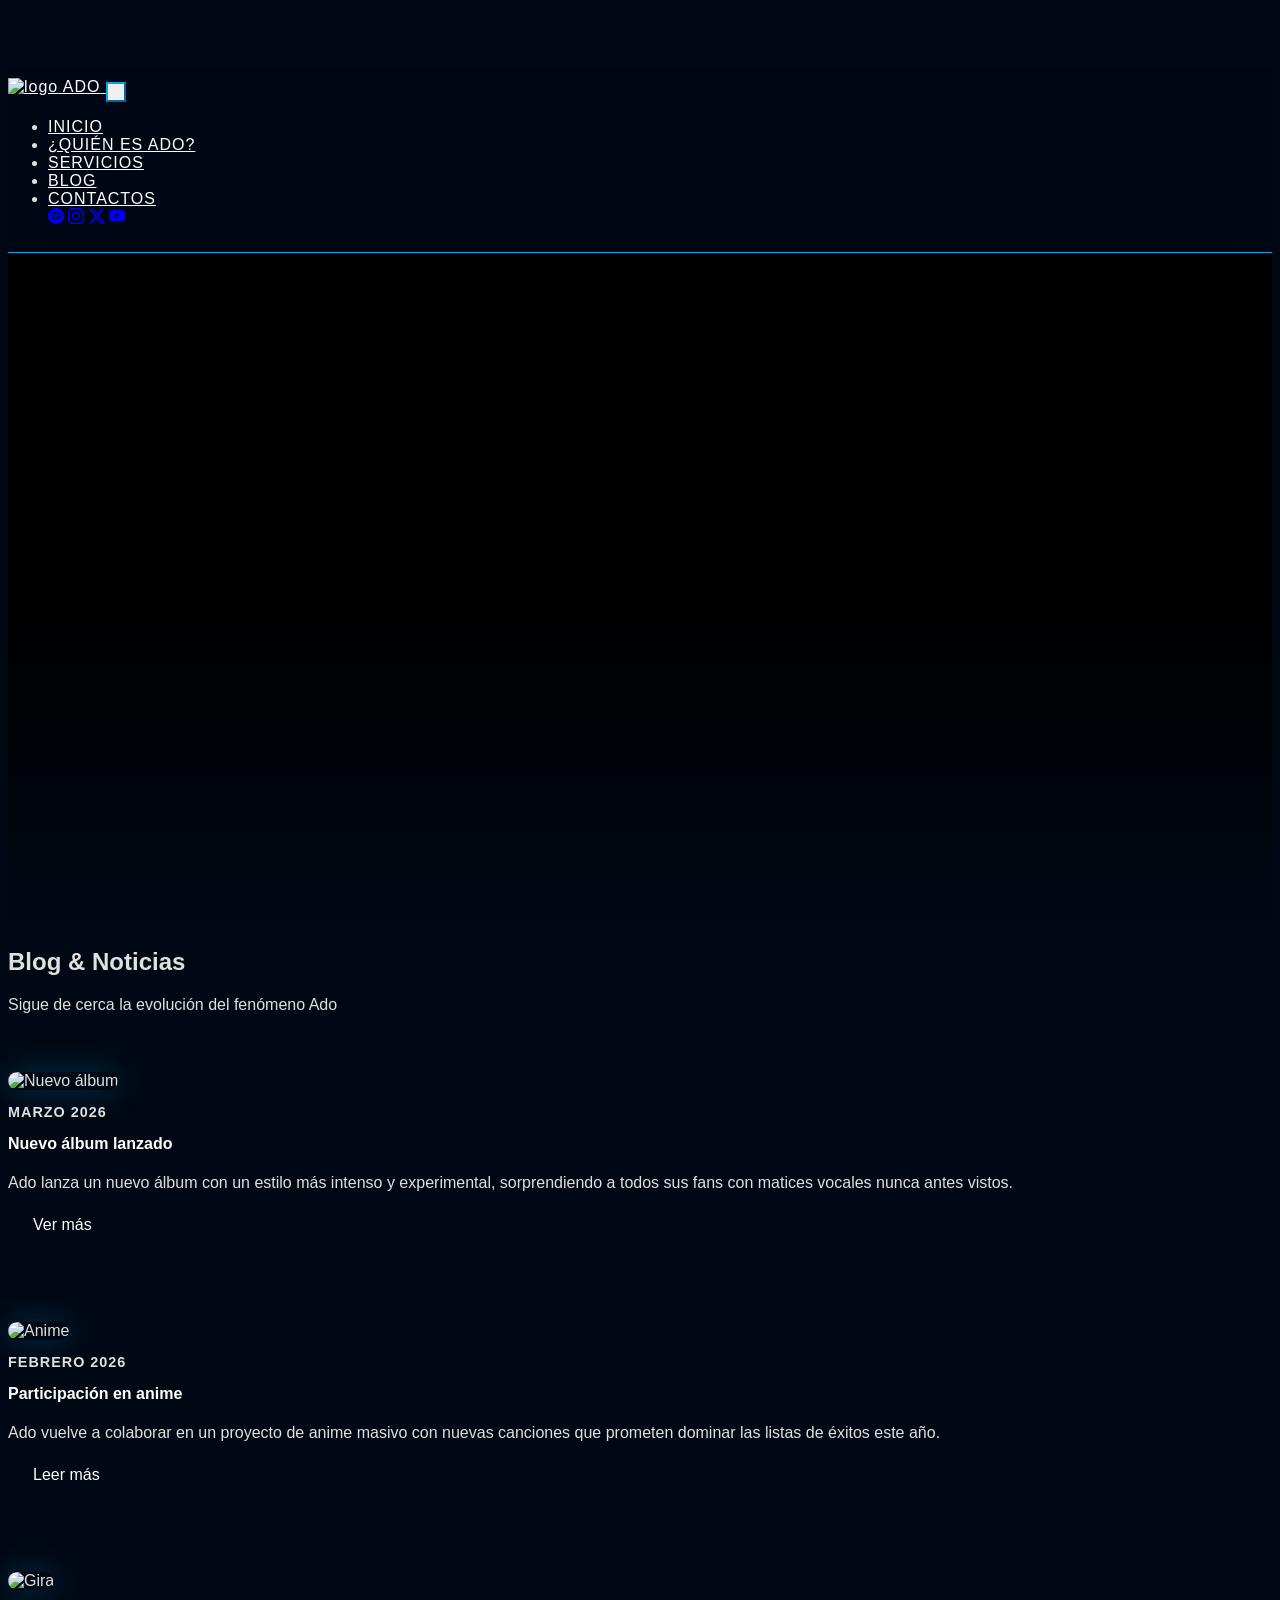
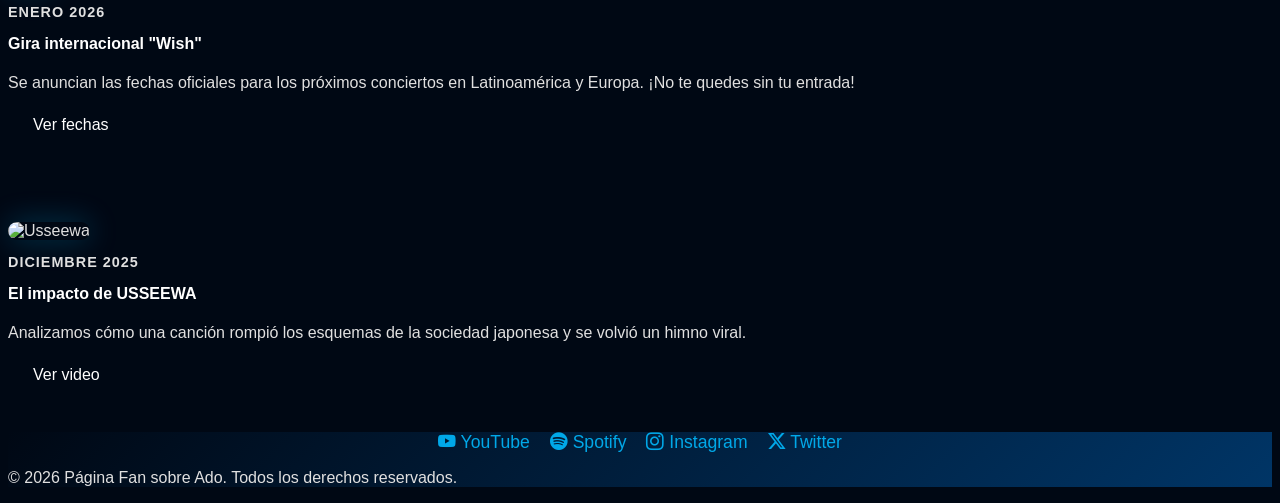
==== Blog.html @ ef933ef1 "Add files via upload" ====
<!DOCTYPE html>
<html lang="es">
<head>
    <meta charset="UTF-8">
    <meta name="viewport" content="width=device-width, initial-scale=1.0">
    <title>Blog - ADO</title>
    
    <link rel="stylesheet" href="bootstrap/css/bootstrap.min.css">
    <link href="https://cdn.jsdelivr.net/npm/bootstrap-icons@1.11.3/font/bootstrap-icons.css" rel="stylesheet">
    <link rel="stylesheet" href="estilos.css">

    <style>
        /* Estilos específicos para armonizar las noticias con tu diseño */
        .post {
            border-bottom: 1px solid var(--azul-noche);
            padding: 40px 0;
            transition: 0.3s ease;
        }

        .post:hover {
            background: rgba(0, 168, 232, 0.05);
        }

        .post img {
            width: 100%;
            height: 250px;
            object-fit: cover;
            border-radius: 10px;
            border: 1px solid var(--azul-noche);
        }

        .fecha {
            font-size: 0.9rem;
            color: var(--cian-neon);
            font-weight: bold;
            text-transform: uppercase;
            letter-spacing: 1px;
        }

        .post h4 {
            color: #ffffff;
            margin-top: 10px;
            font-weight: bold;
        }

        /* Reutilizamos tu estilo de botón cian para los posts */
        .btn-blog {
            background: transparent;
            border: 1px solid var(--cian-neon);
            color: white;
            padding: 8px 25px;
            transition: 0.3s;
            text-decoration: none;
            display: inline-block;
            border-radius: 5px;
        }

        .btn-blog:hover {
            background: var(--cian-neon);
            color: var(--negro-profundo);
            box-shadow: 0 0 15px var(--cian-neon);
        }

        @media (max-width: 768px) {
            .post img {
                height: 200px;
                margin-bottom: 20px;
            }
            .post {
                text-align: center;
            }
        }
    </style>
</head>

<body>

    <header>
        <nav class="navbar navbar-expand-lg fixed-top">
            <div class="container"> 
                <a class="navbar-brand d-flex align-items-center" href="index.html">
                    <img src="Imagenes/FlorAdo3.webp" alt="logo" width="30" height="30" class="me-2">
                    <span class="fw-bold text-info">ADO</span>
                </a>

                <button class="navbar-toggler" type="button" data-bs-toggle="collapse" data-bs-target="#navbarSupportedContent">
                    <span class="navbar-toggler-icon"></span>
                </button>

                <div class="collapse navbar-collapse" id="navbarSupportedContent">
                    <ul class="navbar-nav ms-auto mb-2 mb-lg-0 align-items-center">
                        <li class="nav-item"><a class="nav-link" href="index.html">INICIO</a></li>
                        <li class="nav-item"><a class="nav-link" href="Que es Ado.html">¿QUIÉN ES ADO?</a></li>
                        <li class="nav-item"><a class="nav-link" href="servicios.html">SERVICIOS</a></li>
                        <li class="nav-item"><a class="nav-link active" href="Blog.html">BLOG</a></li>
                        <li class="nav-item"><a class="nav-link" href="Contacto.html">CONTACTOS</a></li>
                        
                        <div class="ms-lg-3 d-flex align-items-center social-bar-nav">
                            <a href="https://open.spotify.com" class="mx-2 fs-5 text-info"><i class="bi bi-spotify"></i></a>
                            <a href="https://www.instagram.com/ado_staff_official/" class="mx-2 fs-5 text-info"><i class="bi bi-instagram"></i></a>
                            <a href="https://x.com/ado_staff" class="mx-2 fs-5 text-info"><i class="bi bi-twitter-x"></i></a>
                            <a href="https://www.youtube.com/@Ado1024" class="mx-2 fs-5 text-info"><i class="bi bi-youtube"></i></a>
                        </div>
                    </ul>
                </div>
            </div> 
        </nav> 
    </header>

    <section class="hero">
        <video autoplay muted loop playsinline class="hero-video">
            <source src="Ado Blog.mp4" type="video/mp4">
        </video>
    </section>

    <section class="py-5"> 
        <div class="container text-center">
            <div class="hero-content">
                <h1 class="display-3 fw-bold text-uppercase mb-3" style="text-shadow: 0 0 20px var(--cian-neon); color: var(--cian-neon);">
                    Blog & Noticias
                </h1>
                <p class="lead text-info opacity-75">Sigue de cerca la evolución del fenómeno Ado</p>
                <div class="mx-auto mt-4" style="width: 60px; height: 2px; background: var(--cian-neon); box-shadow: 0 0 10px var(--cian-neon);"></div>
            </div>
        </div>
    </section>

    <section class="container pb-5">

        <div class="row post align-items-center">
            <div class="col-md-4">
                <img src="Imagenes/ado Aiaia.webp" class="img-glow" alt="Nuevo álbum">
            </div>
            <div class="col-md-8">
                <p class="fecha">Marzo 2026</p>
                <h4>Nuevo álbum lanzado</h4>
                <p class="opacity-75">
                    Ado lanza un nuevo álbum con un estilo más intenso y experimental,
                    sorprendiendo a todos sus fans con matices vocales nunca antes vistos.
                </p>
                <a href="https://www.youtube.com/watch?v=_8CNByAq1n4" target="_blank" class="btn-blog">Ver más</a>
            </div>
        </div>

        <div class="row post align-items-center">
            <div class="col-md-4">
                <img src="Imagenes/ado6.avif" class="img-glow" alt="Anime">
            </div>
            <div class="col-md-8">
                <p class="fecha">Febrero 2026</p>
                <h4>Participación en anime</h4>
                <p class="opacity-75">
                    Ado vuelve a colaborar en un proyecto de anime masivo con nuevas canciones
                    que prometen dominar las listas de éxitos este año.
                </p>
                <a href="https://myanimelist.net/people/59233/Ado" target="_blank" class="btn-blog">Leer más</a>
            </div>
        </div>

        <div class="row post align-items-center">
            <div class="col-md-4">
                <img src="Imagenes/AdoConcierto2.jpg" class="img-glow" alt="Gira">
            </div>
            <div class="col-md-8">
                <p class="fecha">Enero 2026</p>
                <h4>Gira internacional "Wish"</h4>
                <p class="opacity-75">
                    Se anuncian las fechas oficiales para los próximos conciertos en Latinoamérica y Europa.
                    ¡No te quedes sin tu entrada!
                </p>
                <a href="https://www.bandsintown.com/es/a/375683-ado" target="_blank" class="btn-blog">Ver fechas</a>
            </div>
        </div>

        <div class="row post align-items-center">
            <div class="col-md-4">
                <img src="Imagenes/ado3.jpg" class="img-glow" alt="Usseewa">
            </div>
            <div class="col-md-8">
                <p class="fecha">Diciembre 2025</p>
                <h4>El impacto de USSEEWA</h4>
                <p class="opacity-75">
                    Analizamos cómo una canción rompió los esquemas de la sociedad japonesa y se volvió un himno viral.
                </p>
                <a href="https://www.youtube.com/watch?v=Qp3b-RXtz4w" target="_blank" class="btn-blog">Ver video</a>
            </div>
        </div>

    </section>

    <footer class="bg-black py-5 border-top border-dark">
        <div class="container text-center">
            <div class="social-row mb-4">
                <a href="https://www.youtube.com/@Ado1024" class="social-item"><i class="bi bi-youtube"></i> YouTube</a>
                <a href="https://open.spotify.com" class="social-item"><i class="bi bi-spotify"></i> Spotify</a>
                <a href="https://www.instagram.com/ado_staff_official/" class="social-item"><i class="bi bi-instagram"></i> Instagram</a>
                <a href="https://x.com/ado_staff" class="social-item"><i class="bi bi-twitter-x"></i> Twitter</a>
            </div>
            <p class="text-secondary small mb-0">© 2026 Página Fan sobre Ado. Todos los derechos reservados.</p>
        </div>
    </footer>

    <script src="bootstrap/js/bootstrap.bundle.min.js"></script>
</body>
</html>
---- estilos.css ----
body {
    background-color: #000814;
    color: #e0e0e0;
    font-family: 'Segoe UI', Roboto, sans-serif;
    overflow-x: hidden;
    padding-top: 60px;  /* Espacio para la navbar fija */
}
/* Ajuste de padding para pantallas medianas/pequeñas */
@media (max-width: 991px) {
    body { padding-top: 65px; }
}

/* nav bar */
.navbar {
    background: rgba(0, 8, 20, 0.9) !important;
    backdrop-filter: blur(15px);
    border-bottom: 1px solid #00A8E8; /* Línea Cian */
    padding: 10px 0;
}

.navbar .navbar-brand, .navbar .nav-link {
    color: #ffffff !important;
    font-weight: 500;
    letter-spacing: 1px;
}

.navbar .nav-link:hover {
    color: #00A8E8 !important;
    text-shadow: 0 0 10px #00A8E8;
}

/* Menú desplegable en móviles */
@media (max-width: 991px) {
    .navbar-collapse {
        background: #000814;
        padding: 20px;
        border-radius: 10px;
        margin-top: 10px;
        border: 1px solid #001d3d;
    }
}

/* Estilo del botón hamburguesa*/
.navbar-toggler {
    border-color: #00A8E8 !important;
    padding: 0.5rem;
}

.navbar-toggler-icon {
    /* Filtro para convertir el icono a color Cian */
    filter: invert(48%) sepia(79%) saturate(2476%) hue-rotate(160deg) brightness(100%) contrast(105%);
}

.navbar-toggler:focus {
    box-shadow: 0 0 10px #00A8E8;
    outline: none;
}

/* hero */
.hero {
    position: relative;
    width: 100%;
    height: 60vh; 
    background: black;
    overflow: hidden;
}

.hero video {
    position: absolute;
    top: 50%;
    left: 50%;
    min-width: 100%;
    min-height: 100%;
    width: auto;
    height: auto;
    transform: translate(-50%, -50%);
    object-fit: cover;
}

/* Degradado para fundir el video con el resto de la web */
.hero::before {
    content: "";
    position: absolute;
    top: 0; left: 0; width: 100%; height: 102%;
    background: linear-gradient(to bottom, rgba(0,8,20,0) 50%, rgba(0,8,20,1) 100%);
    z-index: 1;
}

/* TITULOS */
h2, h3 {
    color: #00A8E8;
    text-shadow: 0 0 15px rgba(0, 168, 232, 0.5);
    text-transform: uppercase;
    font-weight: bold;
}

.img-glow {
    border: 2px solid #00A8E8;
    box-shadow: 0 0 30px rgba(0, 168, 232, 0.3);
    max-width: 100%;
    height: auto;
}

/* TARJETAS */
.card {
    background: #001d3d !important; /* Azul oscuro mantenido */
    border: 1px solid #003566;
    border-radius: 10px;
    transition: all 0.4s ease;
    margin-bottom: 20px;
}

.card:hover {
    transform: translateY(-10px);
    border-color: #00A8E8;
    box-shadow: 0 0 20px rgba(0, 168, 232, 0.4);
}

.card-title {
    color: #ffffff !important;
    font-weight: bold;
}

/* BOTONES */
.btn-danger {
    background: #00A8E8 !important;
    color: #000814 !important;
    font-weight: bold;
    border: none;
    box-shadow: 0 0 10px rgba(0, 168, 232, 0.5);
}

.btn-danger:hover {
    background: #ffffff !important;
    box-shadow: 0 0 20px #00A8E8;
}

/* ESPECIALES -REPRODUCTOR */
.bg-black {
    background: linear-gradient(135deg, #000814 0%, #003566 100%) !important;
}

/* Animación de pulso para iconos de Play */
@keyframes pulse-neon {
    0% { transform: scale(1); opacity: 1; }
    50% { transform: scale(1.1); opacity: 0.8; }
    100% { transform: scale(1); opacity: 1; }
}

.play-icon-wrapper i {
    animation: pulse-neon 2s infinite ease-in-out;
}

.play-icon-wrapper {
    transition: transform 0.3s ease;
}

/* Reproductor de Audio */
.custom-player {
    background: #001d3d;
    border: 1px solid #00A8E8;
    border-radius: 15px;
    box-shadow: 0 0 15px rgba(0, 168, 232, 0.2);
}

audio::-webkit-media-controls-panel {
    background-color: #001d3d;
}

audio::-webkit-media-controls-current-time-display,
audio::-webkit-media-controls-time-remaining-display {
    color: #00A8E8;
}

/*Ajustes para diferentes tamaños de pantalla.*/

/* Móviles */
@media (max-width: 576px) {
    .hero { height: 40vh; }
    h2 { font-size: 1.5rem; }
    .nosotros { text-align: center; }
    .social-row { flex-direction: column; gap: 15px; }
}

/* Tablets */
@media (min-width: 577px) and (max-width: 992px) {
    .hero { height: 50vh; }
    .container { padding: 0 30px; }
}

/* Escritorio Grande */
@media (min-width: 1200px) {
    .hero { height: 75vh; }
}

/* FOOTER Y REDES */
.social-row {
    display: flex;
    justify-content: center;
    flex-wrap: wrap;
    gap: 20px;
}

.social-item {
    text-decoration: none;
    color: #00A8E8;
    font-size: 1.1rem;
    transition: 0.3s;
}

.social-item:hover {
    color: #ffffff;
    text-shadow: 0 0 10px #ffffff;
}
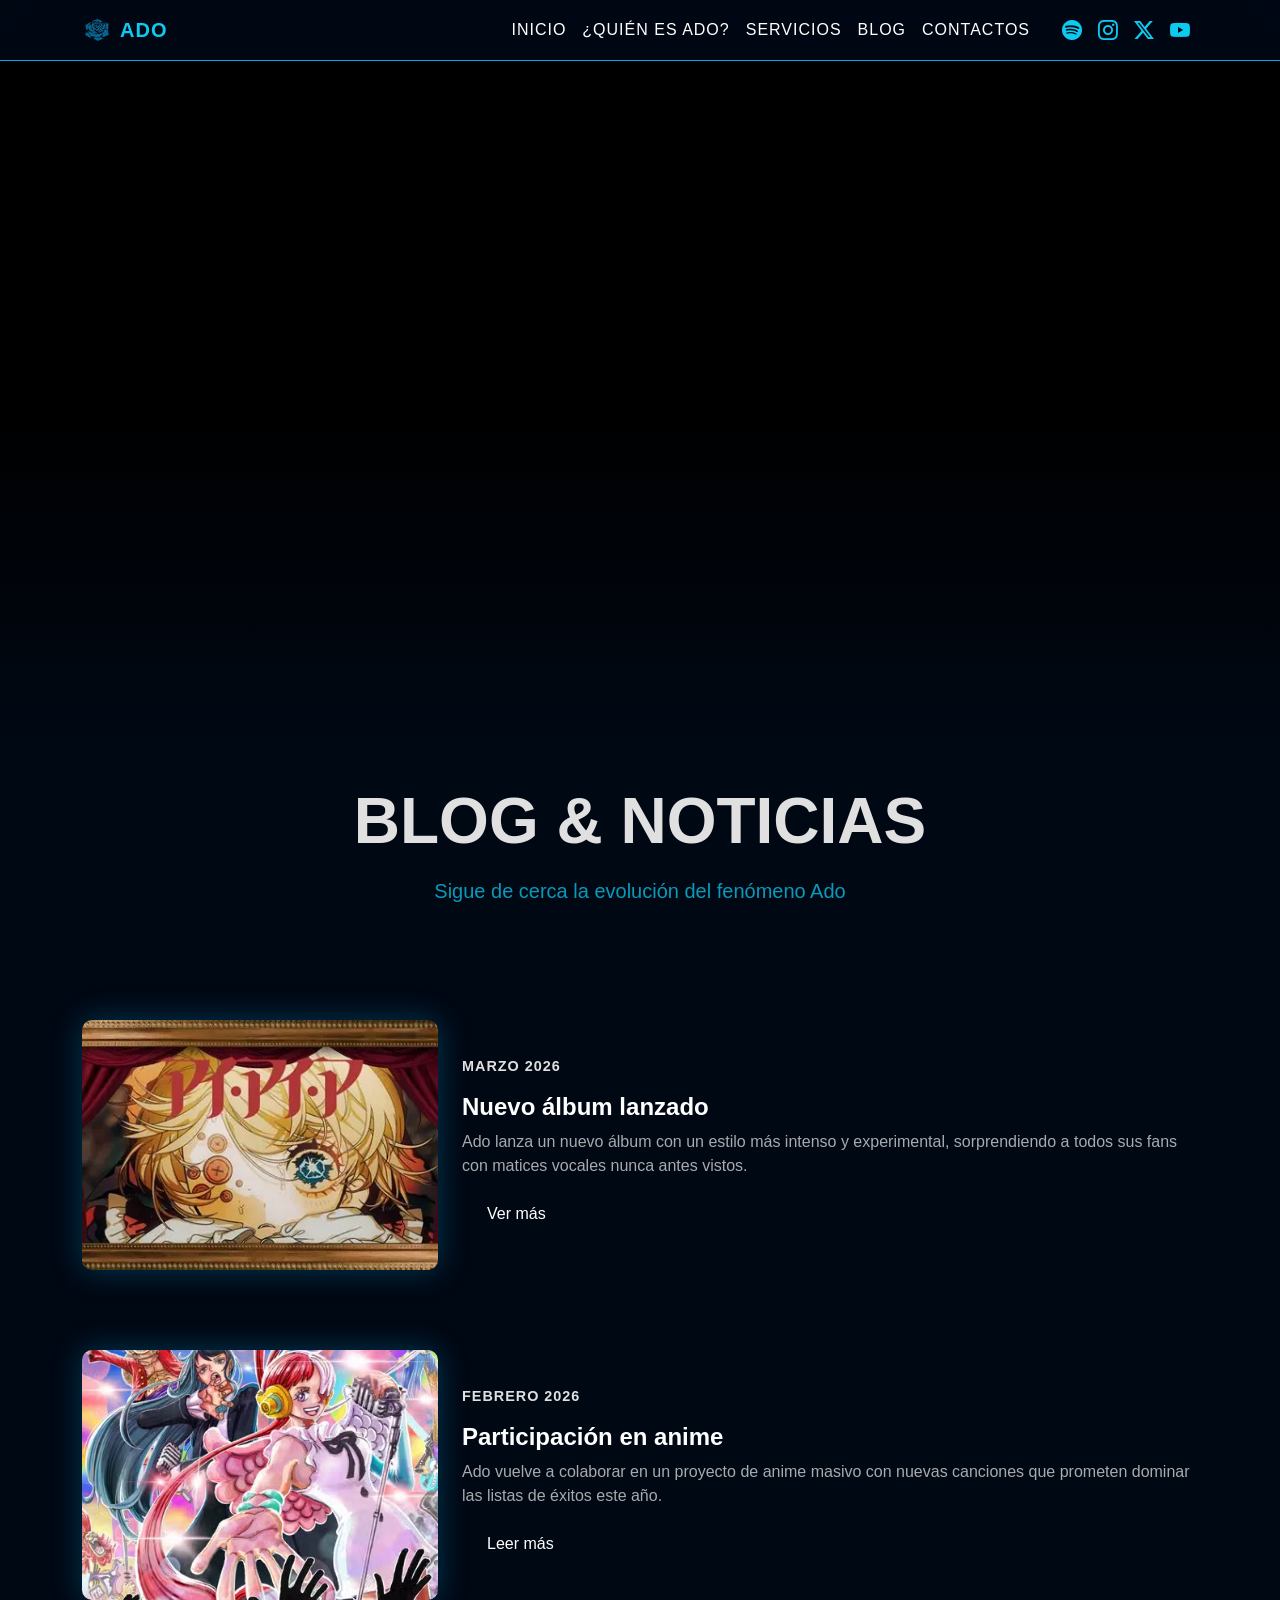
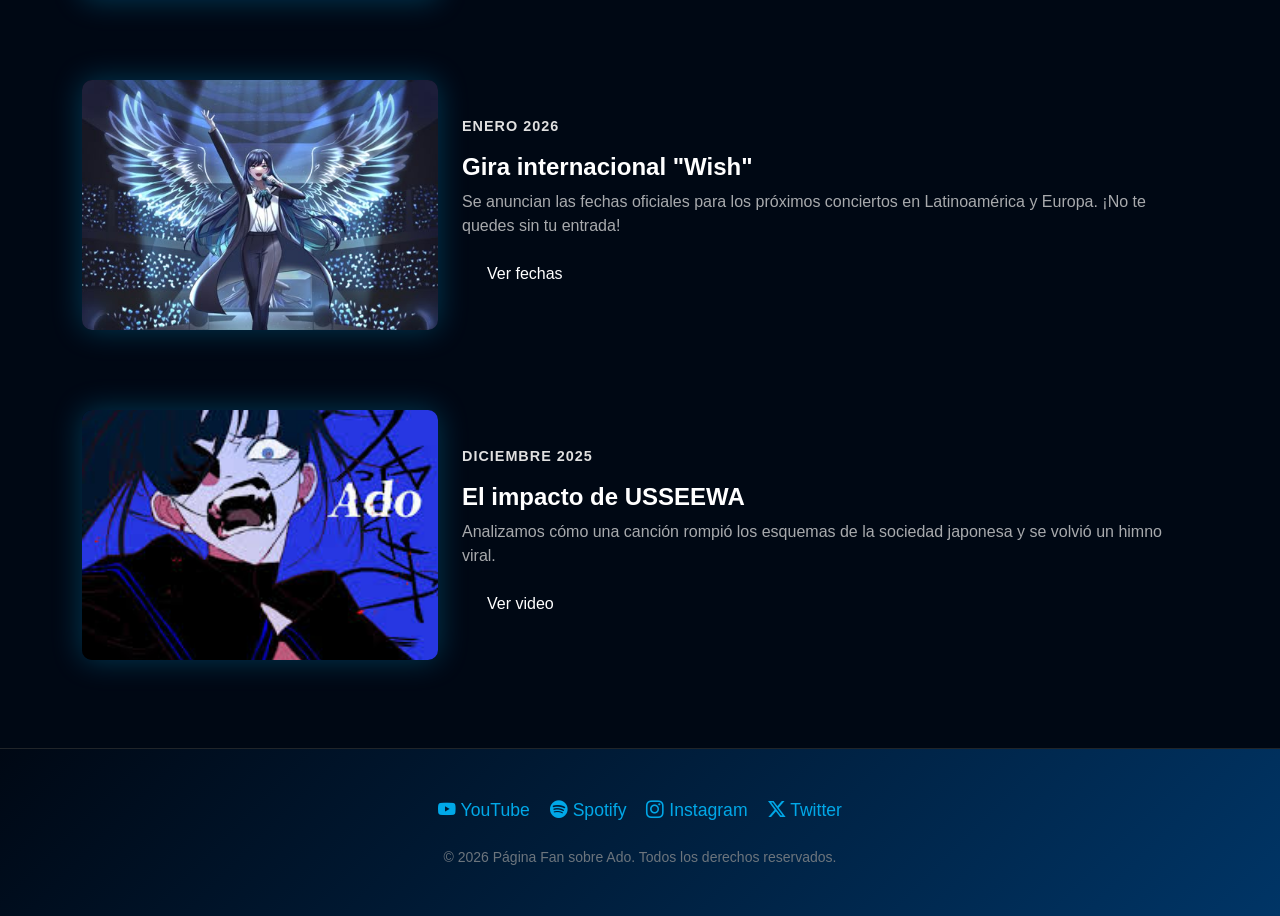
==== commit 3040f60a: "Add files via upload" ====
--- a/Blog.html
+++ b/Blog.html
@@ -187,14 +187,13 @@
         </div>
 
     </section>
-
     <footer class="bg-black py-5 border-top border-dark">
         <div class="container text-center">
             <div class="social-row mb-4">
-                <a href="https://www.youtube.com/@Ado1024" class="social-item"><i class="bi bi-youtube"></i> YouTube</a>
-                <a href="https://open.spotify.com" class="social-item"><i class="bi bi-spotify"></i> Spotify</a>
-                <a href="https://www.instagram.com/ado_staff_official/" class="social-item"><i class="bi bi-instagram"></i> Instagram</a>
-                <a href="https://x.com/ado_staff" class="social-item"><i class="bi bi-twitter-x"></i> Twitter</a>
+                <a href="https://www.youtube.com/@Ado1024" target="_blank" class="social-item"><i class="bi bi-youtube"></i> YouTube</a>
+                <a href="https://open.spotify.com/artist/6m4UvYGrd45yX8wQpbyCqU" target="_blank" class="social-item"><i class="bi bi-spotify"></i> Spotify</a>
+                <a href="https://www.instagram.com/ado_staff_official/" target="_blank" class="social-item"><i class="bi bi-instagram"></i> Instagram</a>
+                <a href="https://x.com/ado_staff" target="_blank" class="social-item"><i class="bi bi-twitter-x"></i> Twitter</a>
             </div>
             <p class="text-secondary small mb-0">© 2026 Página Fan sobre Ado. Todos los derechos reservados.</p>
         </div>
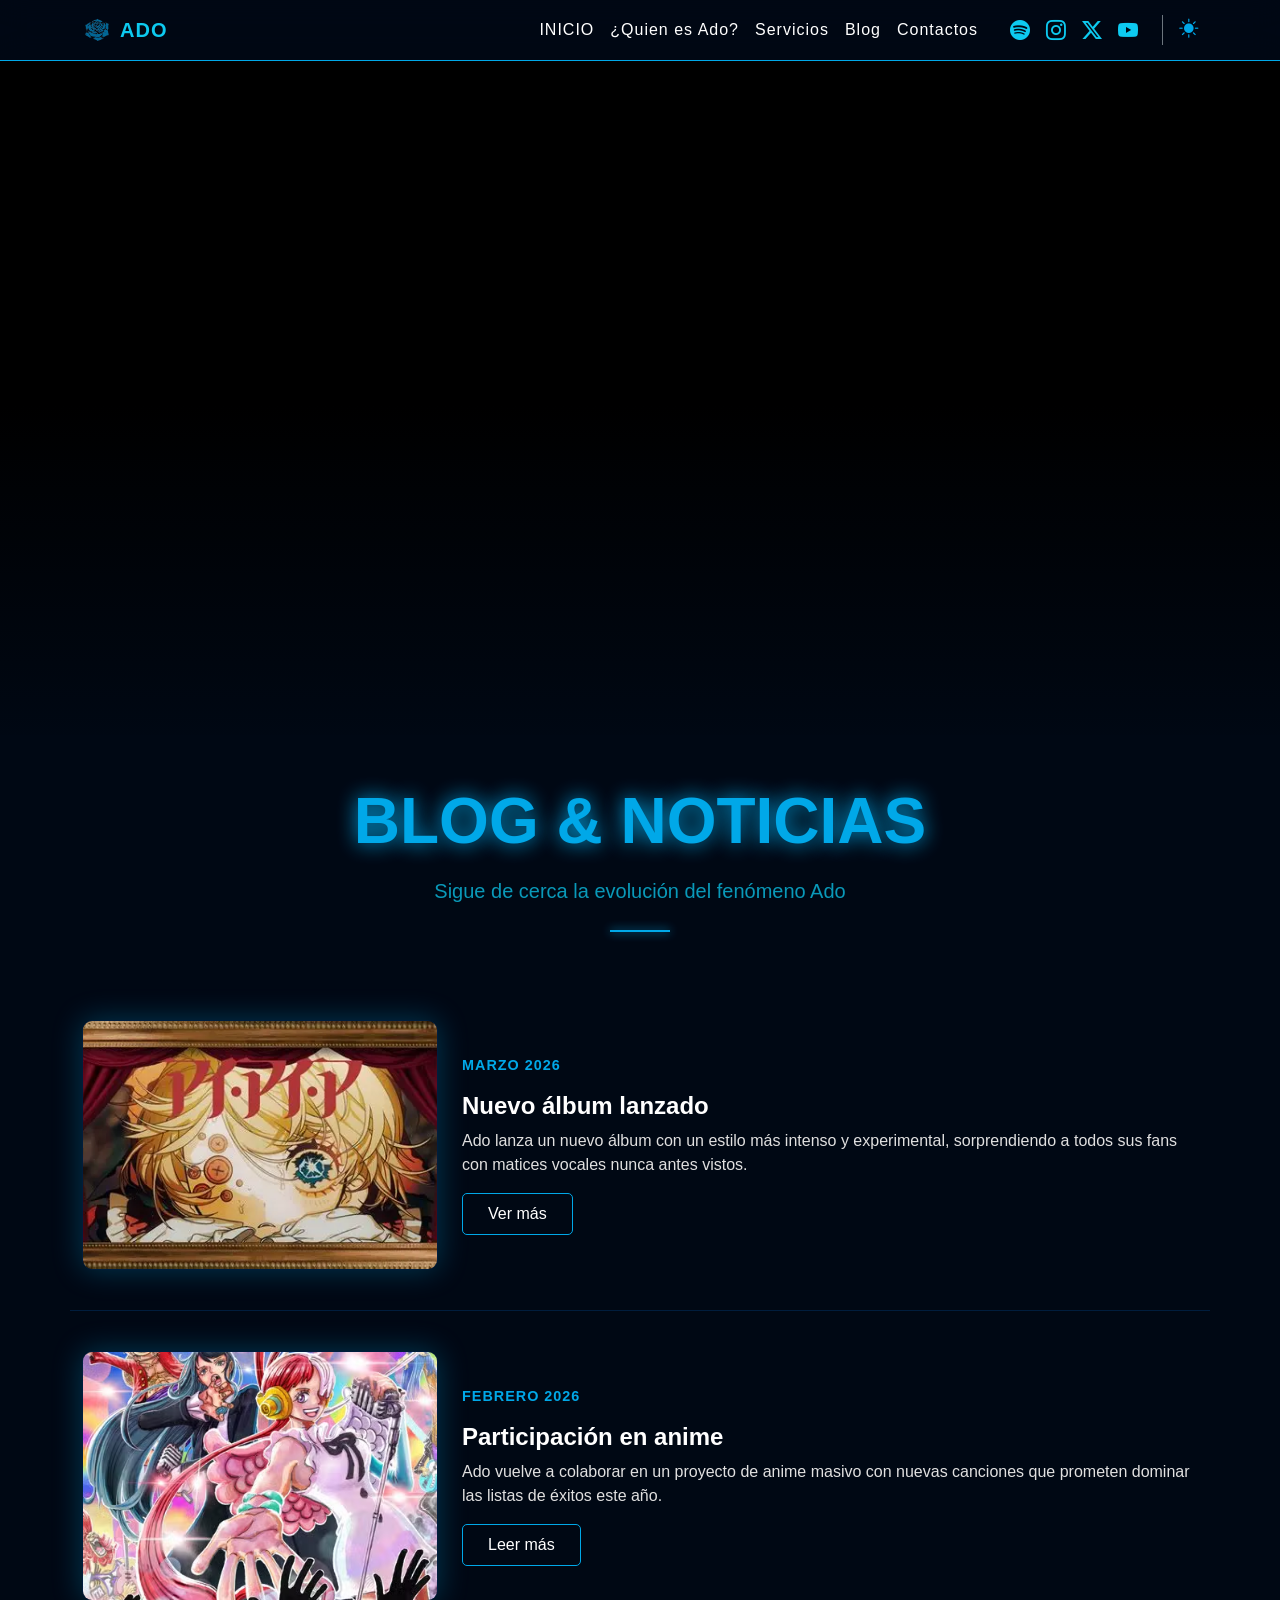
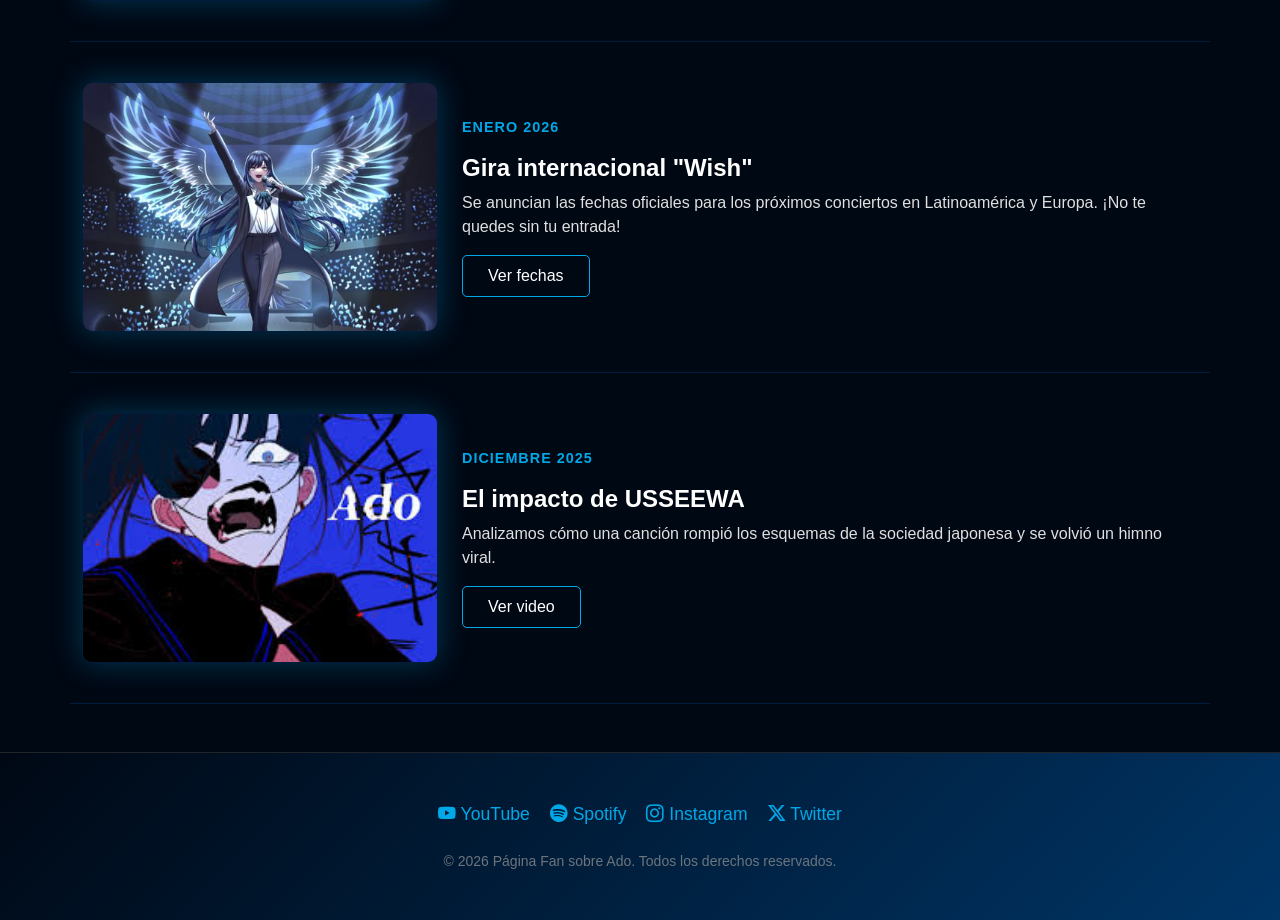
==== commit f89d95bf: "Add files via upload" ====
--- a/Blog.html
+++ b/Blog.html
@@ -12,7 +12,7 @@
     <style>
         /* Estilos específicos para armonizar las noticias con tu diseño */
         .post {
-            border-bottom: 1px solid var(--azul-noche);
+            border-bottom: 1px solid #001d3d;
             padding: 40px 0;
             transition: 0.3s ease;
         }
@@ -26,12 +26,12 @@
             height: 250px;
             object-fit: cover;
             border-radius: 10px;
-            border: 1px solid var(--azul-noche);
+            border: 1px solid #001d3d;
         }
 
         .fecha {
             font-size: 0.9rem;
-            color: var(--cian-neon);
+            color: #00A8E8;
             font-weight: bold;
             text-transform: uppercase;
             letter-spacing: 1px;
@@ -46,7 +46,7 @@
         /* Reutilizamos tu estilo de botón cian para los posts */
         .btn-blog {
             background: transparent;
-            border: 1px solid var(--cian-neon);
+            border: 1px solid #00A8E8;
             color: white;
             padding: 8px 25px;
             transition: 0.3s;
@@ -56,9 +56,9 @@
         }
 
         .btn-blog:hover {
-            background: var(--cian-neon);
-            color: var(--negro-profundo);
-            box-shadow: 0 0 15px var(--cian-neon);
+            background: #00A8E8;
+            color: #000000;
+            box-shadow: 0 0 15px #00A8E8;
         }
 
         @media (max-width: 768px) {
@@ -89,17 +89,21 @@
 
                 <div class="collapse navbar-collapse" id="navbarSupportedContent">
                     <ul class="navbar-nav ms-auto mb-2 mb-lg-0 align-items-center">
-                        <li class="nav-item"><a class="nav-link" href="index.html">INICIO</a></li>
-                        <li class="nav-item"><a class="nav-link" href="Que es Ado.html">¿QUIÉN ES ADO?</a></li>
-                        <li class="nav-item"><a class="nav-link" href="servicios.html">SERVICIOS</a></li>
-                        <li class="nav-item"><a class="nav-link active" href="Blog.html">BLOG</a></li>
-                        <li class="nav-item"><a class="nav-link" href="Contacto.html">CONTACTOS</a></li>
+                        <li class="nav-item"><a class="nav-link active" href="index.html">INICIO</a></li>
+                        <li class="nav-item"><a class="nav-link" href="Que es Ado.html">¿Quien es Ado?</a></li>
+                        <li class="nav-item"><a class="nav-link" href="servicios.html">Servicios</a></li>
+                        <li class="nav-item"><a class="nav-link" href="Blog.html">Blog</a></li>
+                        <li class="nav-item"><a class="nav-link" href="Contacto.html">Contactos</a></li>
                         
-                        <div class="ms-lg-3 d-flex align-items-center social-bar-nav">
+                        <div class="ms-lg-3 d-flex align-items-center social-bar-nav border-end pe-3 border-secondary">
                             <a href="https://open.spotify.com" class="mx-2 fs-5 text-info"><i class="bi bi-spotify"></i></a>
                             <a href="https://www.instagram.com/ado_staff_official/" class="mx-2 fs-5 text-info"><i class="bi bi-instagram"></i></a>
                             <a href="https://x.com/ado_staff" class="mx-2 fs-5 text-info"><i class="bi bi-twitter-x"></i></a>
                             <a href="https://www.youtube.com/@Ado1024" class="mx-2 fs-5 text-info"><i class="bi bi-youtube"></i></a>
+                        </div>
+
+                        <div class="theme-switch-wrapper ms-3" style="cursor: pointer;">
+                            <i id="theme-icon" class="bi bi-sun-fill" style="color: #00A8E8; font-size: 1.2rem;"></i>
                         </div>
                     </ul>
                 </div>
@@ -116,11 +120,11 @@
     <section class="py-5"> 
         <div class="container text-center">
             <div class="hero-content">
-                <h1 class="display-3 fw-bold text-uppercase mb-3" style="text-shadow: 0 0 20px var(--cian-neon); color: var(--cian-neon);">
+                <h1 class="display-3 fw-bold text-uppercase mb-3" style="text-shadow: 0 0 20px #00A8E8; color: #00A8E8;">
                     Blog & Noticias
                 </h1>
                 <p class="lead text-info opacity-75">Sigue de cerca la evolución del fenómeno Ado</p>
-                <div class="mx-auto mt-4" style="width: 60px; height: 2px; background: var(--cian-neon); box-shadow: 0 0 10px var(--cian-neon);"></div>
+                <div class="mx-auto mt-4" style="width: 60px; height: 2px; background: #00A8E8; box-shadow: 0 0 10px #00A8E8;"></div>
             </div>
         </div>
     </section>
@@ -134,7 +138,7 @@
             <div class="col-md-8">
                 <p class="fecha">Marzo 2026</p>
                 <h4>Nuevo álbum lanzado</h4>
-                <p class="opacity-75">
+                <p class="desc-post">
                     Ado lanza un nuevo álbum con un estilo más intenso y experimental,
                     sorprendiendo a todos sus fans con matices vocales nunca antes vistos.
                 </p>
@@ -149,7 +153,7 @@
             <div class="col-md-8">
                 <p class="fecha">Febrero 2026</p>
                 <h4>Participación en anime</h4>
-                <p class="opacity-75">
+                <p class="desc-post">
                     Ado vuelve a colaborar en un proyecto de anime masivo con nuevas canciones
                     que prometen dominar las listas de éxitos este año.
                 </p>
@@ -164,7 +168,7 @@
             <div class="col-md-8">
                 <p class="fecha">Enero 2026</p>
                 <h4>Gira internacional "Wish"</h4>
-                <p class="opacity-75">
+                <p class="desc-post">
                     Se anuncian las fechas oficiales para los próximos conciertos en Latinoamérica y Europa.
                     ¡No te quedes sin tu entrada!
                 </p>
@@ -179,7 +183,7 @@
             <div class="col-md-8">
                 <p class="fecha">Diciembre 2025</p>
                 <h4>El impacto de USSEEWA</h4>
-                <p class="opacity-75">
+                <p class="desc-post">
                     Analizamos cómo una canción rompió los esquemas de la sociedad japonesa y se volvió un himno viral.
                 </p>
                 <a href="https://www.youtube.com/watch?v=Qp3b-RXtz4w" target="_blank" class="btn-blog">Ver video</a>
@@ -187,6 +191,7 @@
         </div>
 
     </section>
+
     <footer class="bg-black py-5 border-top border-dark">
         <div class="container text-center">
             <div class="social-row mb-4">
@@ -199,6 +204,38 @@
         </div>
     </footer>
 
+    <script>
+        const themeIcon = document.getElementById('theme-icon');
+        const body = document.body;
+
+        //revisar si ya existía una preferencia guardada
+        const currentTheme = localStorage.getItem('theme');
+
+        if (currentTheme === 'light') {
+            body.classList.add('light-mode');
+            themeIcon.classList.replace('bi-sun-fill', 'bi-moon-fill');
+            themeIcon.style.color = '#001d3d';
+        }
+
+        themeIcon.addEventListener('click', () => {
+            body.classList.toggle('light-mode');
+            
+            let theme = 'dark'; // Por defecto es oscuro
+
+            if (body.classList.contains('light-mode')) {
+                themeIcon.classList.replace('bi-sun-fill', 'bi-moon-fill');
+                themeIcon.style.color = '#001d3d';
+                theme = 'light'; // Si activó el claro, guardamos
+            } else {
+                themeIcon.classList.replace('bi-moon-fill', 'bi-sun-fill');
+                themeIcon.style.color = '#00A8E8';
+                theme = 'dark';
+            }
+
+            // 3. Guardar la elección
+            localStorage.setItem('theme', theme);
+        });
+    </script>
     <script src="bootstrap/js/bootstrap.bundle.min.js"></script>
 </body>
 </html>
--- a/estilos.css
+++ b/estilos.css
@@ -211,4 +211,168 @@
 .social-item:hover {
     color: #ffffff;
     text-shadow: 0 0 10px #ffffff;
+}
+
+
+
+/* NAV BAR */
+/* Iluminación de letras en la Navbar - Modo Claro */
+body.light-mode .navbar-nav .nav-link {
+    color: #003566 !important; /* Azul oscuro legible de base */
+    transition: all 0.3s ease-in-out;
+    position: relative;
+}
+
+body.light-mode .navbar-nav .nav-link:hover,
+body.light-mode .navbar-nav .nav-link.active {
+    color: #ffffff !important; /* La letra se vuelve blanca */
+    text-shadow: 0 0 8px #00509d, 0 0 15px #00A8E8; 
+    
+}
+body.light-mode .navbar-nav .nav-link:hover::after {
+    width: 100%;
+    box-shadow: 0 0 5px #00A8E8;
+}
+
+/* redes */
+body.light-mode .social-bar-nav a {
+    color: #003566 !important; 
+}
+
+body.light-mode .social-bar-nav a:hover {
+    color: #ffffff !important; /* El icono se vuelve blanco "brillante" */ 
+}
+
+
+
+
+
+/* MODO CLARO */
+
+/* Fondo General con tu azul seleccionado */
+body.light-mode {
+    background-color: #7ac8ff !important; /* Tu color de referencia */
+    color: #001d3d !important;           /* Azul noche para el texto */
+}
+
+/* Secciones con degradados */
+body.light-mode .bg-black, 
+body.light-mode footer,
+body.light-mode section[style*="background: linear-gradient"] {
+    background: linear-gradient(135deg, #7ac8ff 0%, #b3e5fc 100%) !important;
+    border-color: #00A8E8 !important;
+}
+
+/* Ajuste del video Hero */
+body.light-mode .hero::before {
+    background: linear-gradient(to bottom, rgba(122,200,255,0) 50%, rgba(122,200,255,1) 100%) !important;
+}
+
+/* Navbar */
+body.light-mode .navbar {
+    background: rgba(122, 200, 255, 0.95) !important;
+    border-bottom: 2px solid #00A8E8 !important;
+}
+
+body.light-mode .navbar .nav-link, 
+body.light-mode .navbar .navbar-brand,
+body.light-mode .navbar .navbar-brand span {
+    color: #001d3d !important;
+    text-shadow: none !important;
+}
+
+/* Ajuste de Cards */
+body.light-mode .card {
+    background: #ffffff !important;
+    border: 2px solid #00A8E8 !important;
+}
+
+body.light-mode .card-title {
+    color: #0077b6 !important;
+}
+
+/* Títulos y Estadísticas */
+body.light-mode h2, 
+body.light-mode h3, 
+body.light-mode .stats-number {
+    color: #003566 !important; 
+    text-shadow: none !important;
+}
+
+/* Iconos y Redes Sociales */
+body.light-mode .social-item,
+body.light-mode .social-bar-nav a {
+    color: #003566 !important;
+}
+
+/* Botones */
+body.light-mode .btn-danger {
+    background-color: #00A8E8 !important;
+    color: #ffffff !important;
+    box-shadow: 0 4px 10px rgba(0, 168, 232, 0.3);
+}
+
+/* Menú  */
+@media (max-width: 991px) {
+    body.light-mode .navbar-collapse {
+        background: #7ac8ff !important;
+        border: 2px solid #00A8E8 !important;
+    }
+}
+
+
+/* Corrección de legibilidad para textos .text-info y .lead */
+body.light-mode .text-info, 
+body.light-mode .lead.text-info {
+    color: #003566 !important; 
+    opacity: 1 !important;     
+    font-weight: 500;          
+}
+
+/* Específico para la frase destacada */
+body.light-mode p.text-info em {
+    color: #00509d !important; 
+    border-left: 3px solid #00A8E8; 
+    padding-left: 10px;
+}
+
+body.light-mode div[style*="background: #00A8E8"] {
+    background-color: #003566 !important;
+    box-shadow: none !important;
+}
+
+/* Ajustes para el Blog en Modo Claro */
+body.light-mode .post {
+    border-bottom-color: #00A8E8 !important;
+}
+
+body.light-mode .post h4 {
+    color: #003566 !important;
+}
+
+body.light-mode .desc-post {
+    color: #001d3d !important;
+    opacity: 0.9 !important;
+}
+
+body.light-mode .fecha {
+    color: #00509d !important;
+}
+
+body.light-mode .btn-blog {
+    border-color: #003566 !important;
+    color: #003566 !important;
+}
+
+body.light-mode .btn-blog:hover {
+    background-color: #003566 !important;
+    color: #ffffff !important;
+}
+
+
+
+
+body.light-mode {
+    background-color: #7ac8ff !important;
+    color: #001d3d !important;
 }
